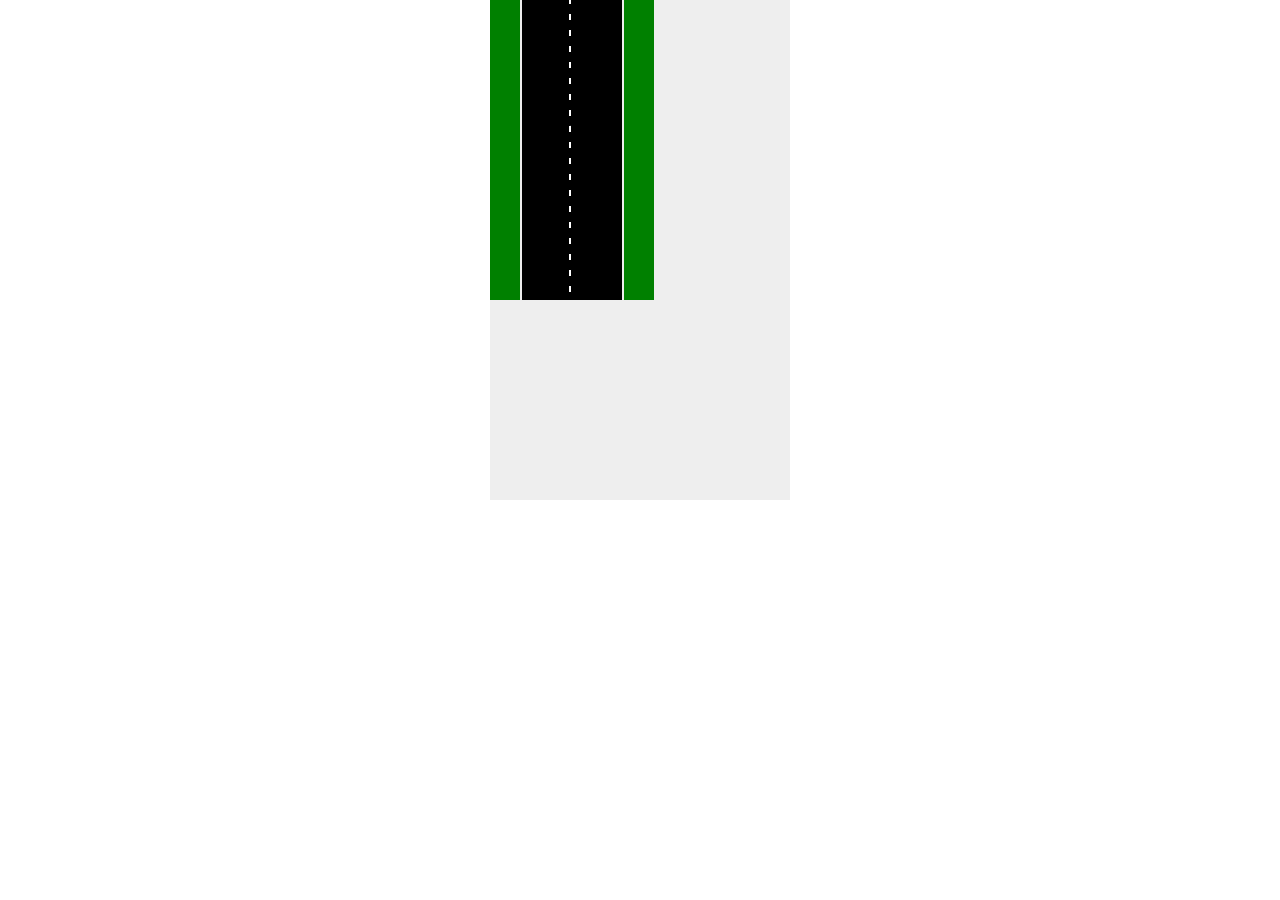
==== index.html @ c70f1009 "Init road" ====
<!DOCTYPE html>
<html>
<head>
    <meta charset="UTF-8">
    <link rel="stylesheet" href="/styles/style.css">
    <script src="scripts/main.js"></script>
    <title>Road Fighter</title>
</head>
<body >
<canvas id="game-board" width="300" height="500" ></canvas>
<script>
    var canvas = document.getElementById("game-board");
    var ctx = document.getElementById('game-board').getContext('2d');
    var offset = 2;
    var offset_mulipler = 2;
    var leftPressed = false;
    var rightPressed = false;
    var upPressed = false;
    var downPressed = false;
    var x = 134;

    document.addEventListener("keydown", keyDownHandler, false);
    document.addEventListener("keyup", keyUpHandler, false);

    function keyDownHandler(e) {
        console.log(e.keyCode);
        if(e.keyCode == 39) {
            rightPressed = true;
        }
        else if(e.keyCode == 37) {
            leftPressed = true;
        }
        if(e.keyCode == 38) {
            upPressed = true;
        }
        else if(e.keyCode == 40) {
            downPressed = true;
        }
    }
    function keyUpHandler(e) {
        if(e.keyCode == 39) {
            rightPressed = false;
        }
        else if(e.keyCode == 37) {
            leftPressed = false;
        }
        if(e.keyCode == 38) {
            upPressed = false;
        }
        else if(e.keyCode == 40) {
            downPressed = false;
        }
    }

    function draw() {

        ctx.clearRect(0,0, canvas.width, canvas.height);
        ctx.fillStyle="green";
        ctx.fillRect(0,0,30,300);
        ctx.fillStyle="black";
        ctx.fillRect(32,0,100,300);
        ctx.fillStyle="green";
        ctx.fillRect(x,0,30,300);
        ctx.setLineDash([6, 10]);
        ctx.lineDashOffset = -offset*offset_mulipler;
        ctx.moveTo(80,0);
        ctx.lineTo(80,300);
        ctx.strokeStyle="white";
        ctx.stroke();

        if(upPressed) {
            offset_mulipler = 5;
        }
        else if(downPressed) {
            offset_mulipler = 1;
        }else{
            offset_mulipler = 2;
        }

        if(rightPressed){
           x = 150;
        }else{
            x = 134;
        }


    }

    function march() {
        offset++;
        if (offset > 30) {
            offset = 2;
        }
        draw();
        setTimeout(march, 20);
    }

    march();
</script>

</body>
</html>
---- styles/style.css ----
* {
    padding: 0;
    margin: 0;
}
canvas {
    background: #eee;
    display: block;
    margin: 0 auto;
}
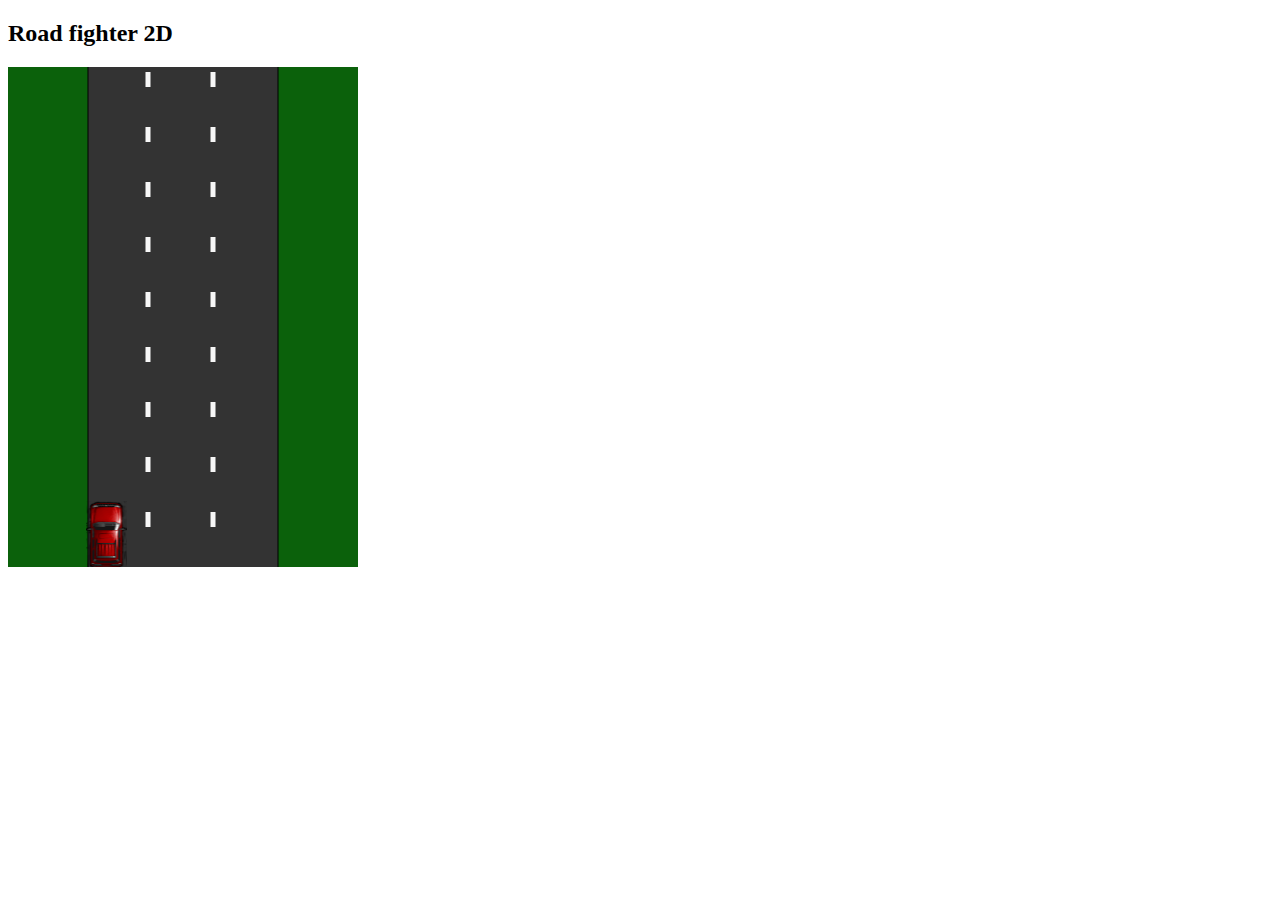
==== commit 0e3ffa83: "board works, strips moving" ====
--- a/index.html
+++ b/index.html
@@ -1,102 +1,18 @@
 <!DOCTYPE html>
-<html>
+<html lang="en">
 <head>
     <meta charset="UTF-8">
-    <link rel="stylesheet" href="/styles/style.css">
-    <script src="scripts/main.js"></script>
-    <title>Road Fighter</title>
+    <title></title>
 </head>
-<body >
-<canvas id="game-board" width="300" height="500" ></canvas>
-<script>
-    var canvas = document.getElementById("game-board");
-    var ctx = document.getElementById('game-board').getContext('2d');
-    var offset = 2;
-    var offset_mulipler = 2;
-    var leftPressed = false;
-    var rightPressed = false;
-    var upPressed = false;
-    var downPressed = false;
-    var x = 134;
-
-    document.addEventListener("keydown", keyDownHandler, false);
-    document.addEventListener("keyup", keyUpHandler, false);
-
-    function keyDownHandler(e) {
-        console.log(e.keyCode);
-        if(e.keyCode == 39) {
-            rightPressed = true;
-        }
-        else if(e.keyCode == 37) {
-            leftPressed = true;
-        }
-        if(e.keyCode == 38) {
-            upPressed = true;
-        }
-        else if(e.keyCode == 40) {
-            downPressed = true;
-        }
-    }
-    function keyUpHandler(e) {
-        if(e.keyCode == 39) {
-            rightPressed = false;
-        }
-        else if(e.keyCode == 37) {
-            leftPressed = false;
-        }
-        if(e.keyCode == 38) {
-            upPressed = false;
-        }
-        else if(e.keyCode == 40) {
-            downPressed = false;
-        }
-    }
-
-    function draw() {
-
-        ctx.clearRect(0,0, canvas.width, canvas.height);
-        ctx.fillStyle="green";
-        ctx.fillRect(0,0,30,300);
-        ctx.fillStyle="black";
-        ctx.fillRect(32,0,100,300);
-        ctx.fillStyle="green";
-        ctx.fillRect(x,0,30,300);
-        ctx.setLineDash([6, 10]);
-        ctx.lineDashOffset = -offset*offset_mulipler;
-        ctx.moveTo(80,0);
-        ctx.lineTo(80,300);
-        ctx.strokeStyle="white";
-        ctx.stroke();
-
-        if(upPressed) {
-            offset_mulipler = 5;
-        }
-        else if(downPressed) {
-            offset_mulipler = 1;
-        }else{
-            offset_mulipler = 2;
-        }
-
-        if(rightPressed){
-           x = 150;
-        }else{
-            x = 134;
-        }
-
-
-    }
-
-    function march() {
-        offset++;
-        if (offset > 30) {
-            offset = 2;
-        }
-        draw();
-        setTimeout(march, 20);
-    }
-
-    march();
-</script>
-
+<body onload="main();">
+<div>
+    <h2>Road fighter 2D</h2>
+</div>
+<canvas id="gameBoard" width="350" height="500"></canvas>
 </body>
+<script src="script/engine.js"></script>
+<script src="script/board.js"></script>
+<script src="script/car.js"></script>
+<script src="script/steering.js"></script>
+<script src="script/game.js"></script>
 </html>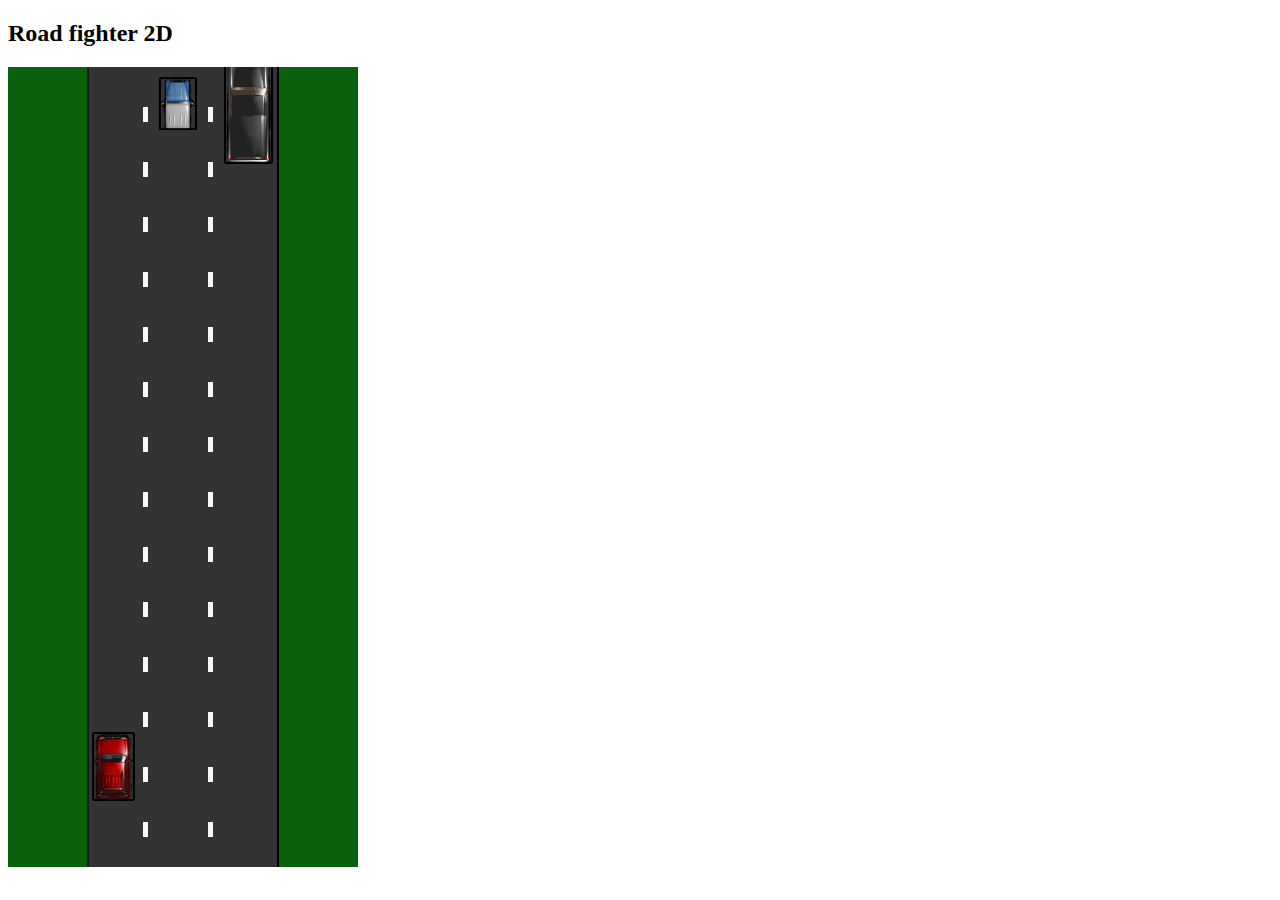
==== commit e5c4d628: "other cars - no collision detect" ====
--- a/index.html
+++ b/index.html
@@ -8,11 +8,11 @@
 <div>
     <h2>Road fighter 2D</h2>
 </div>
-<canvas id="gameBoard" width="350" height="500"></canvas>
+<canvas id="gameBoard" width="350" height="800"></canvas>
 </body>
 <script src="script/engine.js"></script>
 <script src="script/board.js"></script>
 <script src="script/car.js"></script>
-<script src="script/steering.js"></script>
+<script src="script/controls.js"></script>
 <script src="script/game.js"></script>
 </html>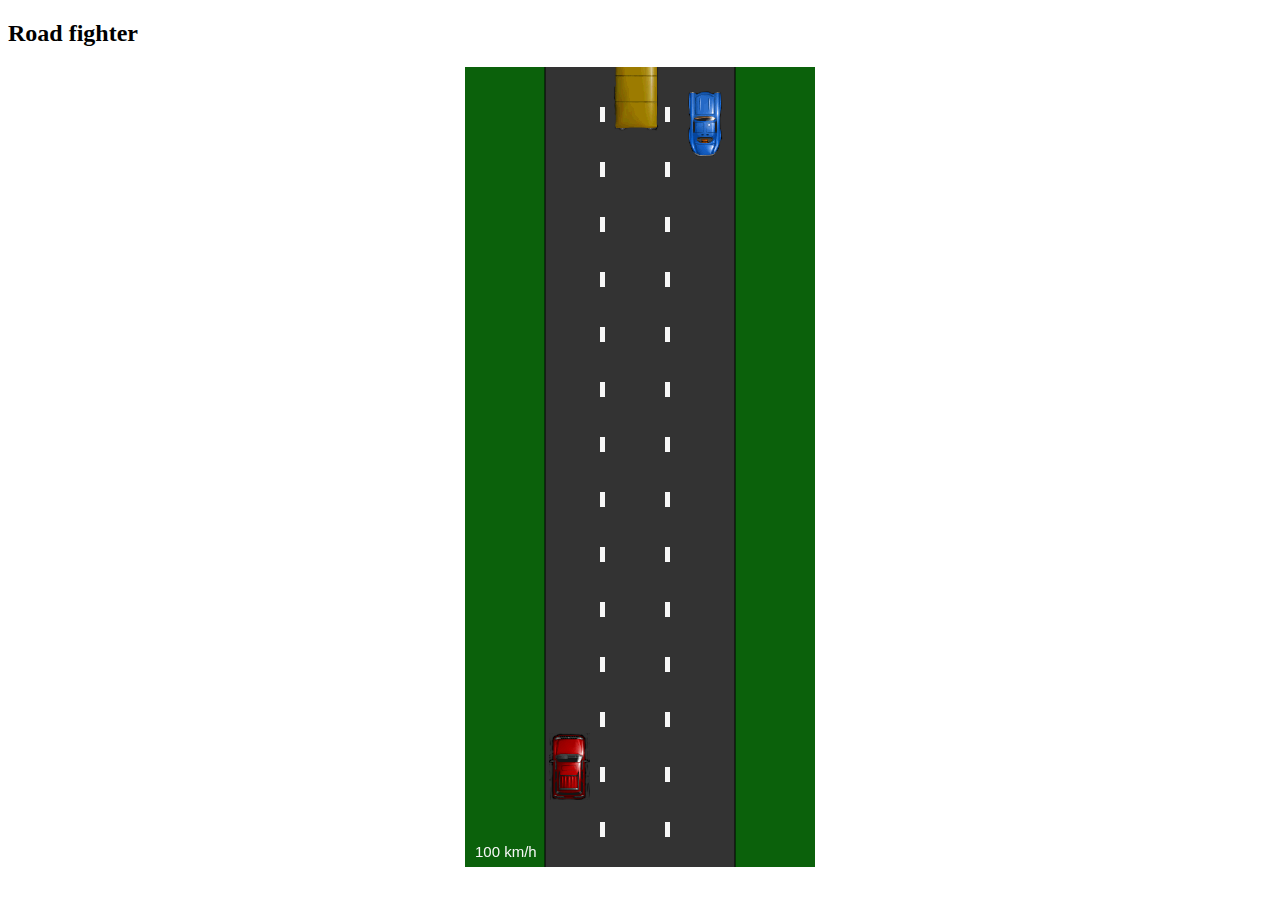
==== commit 91e29f6d: "collisions, styles, cosmetics" ====
--- a/index.html
+++ b/index.html
@@ -2,13 +2,16 @@
 <html lang="en">
 <head>
     <meta charset="UTF-8">
-    <title></title>
+    <title>Road Fighter</title>
+    <link rel="stylesheet" type="text/css" href="styles/style.css">
 </head>
 <body onload="main();">
 <div>
-    <h2>Road fighter 2D</h2>
+    <h2>Road fighter </h2>
 </div>
+
 <canvas id="gameBoard" width="350" height="800"></canvas>
+<button id="again" onclick="location.reload()">Again!</button>
 </body>
 <script src="script/engine.js"></script>
 <script src="script/board.js"></script>
--- a/styles/style.css
+++ b/styles/style.css
@@ -0,0 +1,23 @@
+canvas{
+    padding-left: 0;
+    padding-right: 0;
+    margin-left: auto;
+    margin-right: auto;
+    display: block;
+    width: 350px;
+}
+button{
+    padding-left: 0;
+    padding-right: 0;
+    margin-left: auto;
+    margin-right: auto;
+    display: none;
+    z-index: -2;
+    width: 200px;
+    height: 50px;
+    font-family: serif;
+    font-size: xx-large;
+    font-weight: bolder;
+    position: relative;
+    top: -315px;
+}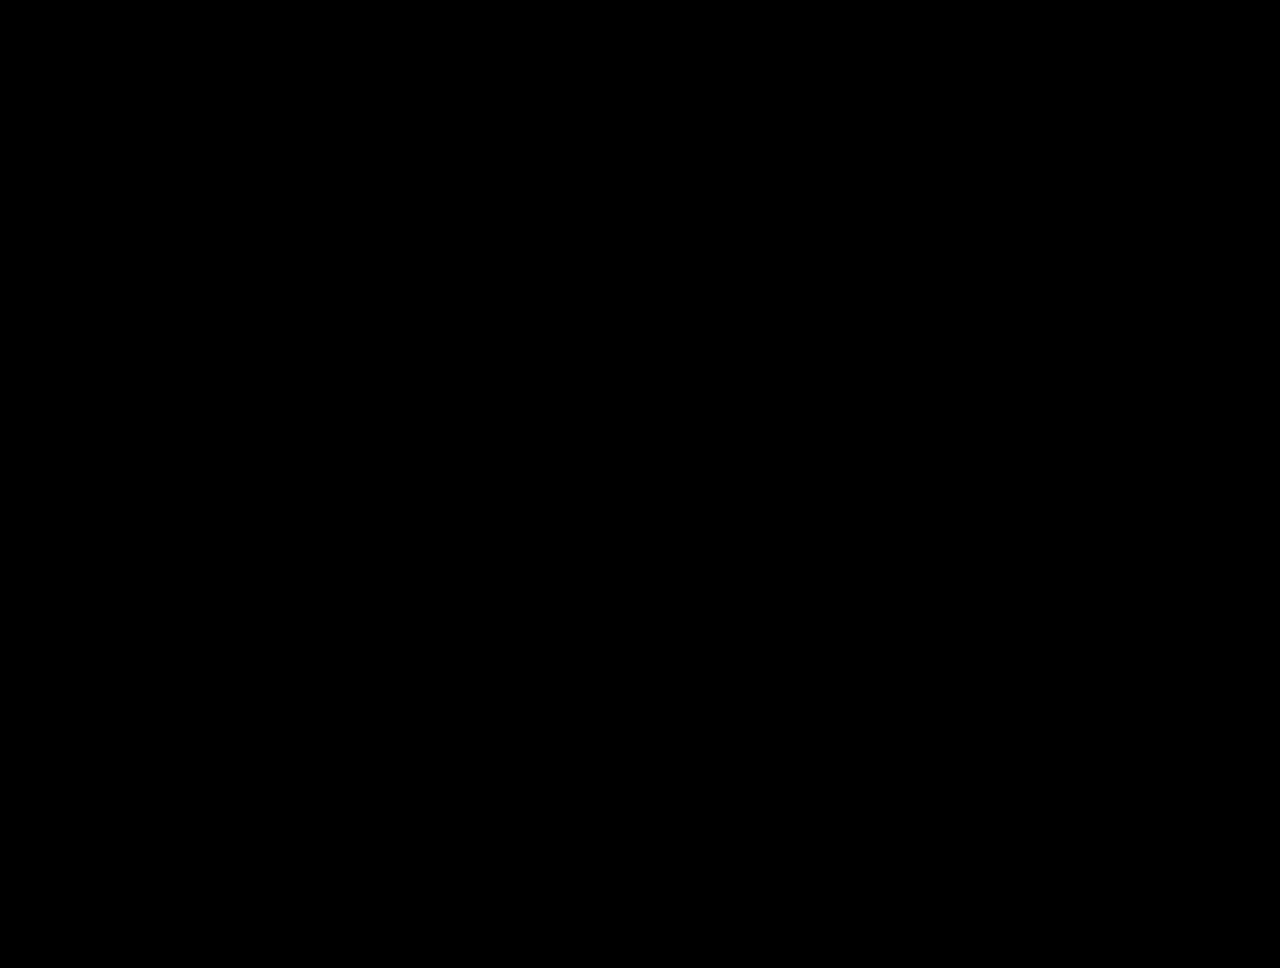
==== commit 28a4aa4e: "new board tests" ====
--- a/index.html
+++ b/index.html
@@ -6,11 +6,7 @@
     <link rel="stylesheet" type="text/css" href="styles/style.css">
 </head>
 <body onload="main();">
-<div>
-    <h2>Road fighter </h2>
-</div>
-
-<canvas id="gameBoard" width="350" height="800"></canvas>
+<canvas id="gameBoard" width="1450" height="920"></canvas>
 <button id="again" onclick="location.reload()">Again!</button>
 </body>
 <script src="script/engine.js"></script>
@@ -18,4 +14,5 @@
 <script src="script/car.js"></script>
 <script src="script/controls.js"></script>
 <script src="script/game.js"></script>
+<script src="script/board-objects.js"></script>
 </html>--- a/styles/style.css
+++ b/styles/style.css
@@ -1,10 +1,12 @@
+body{
+    background-color: black;
+}
 canvas{
     padding-left: 0;
     padding-right: 0;
-    margin-left: auto;
     margin-right: auto;
     display: block;
-    width: 350px;
+    width: 1500px;
 }
 button{
     padding-left: 0;
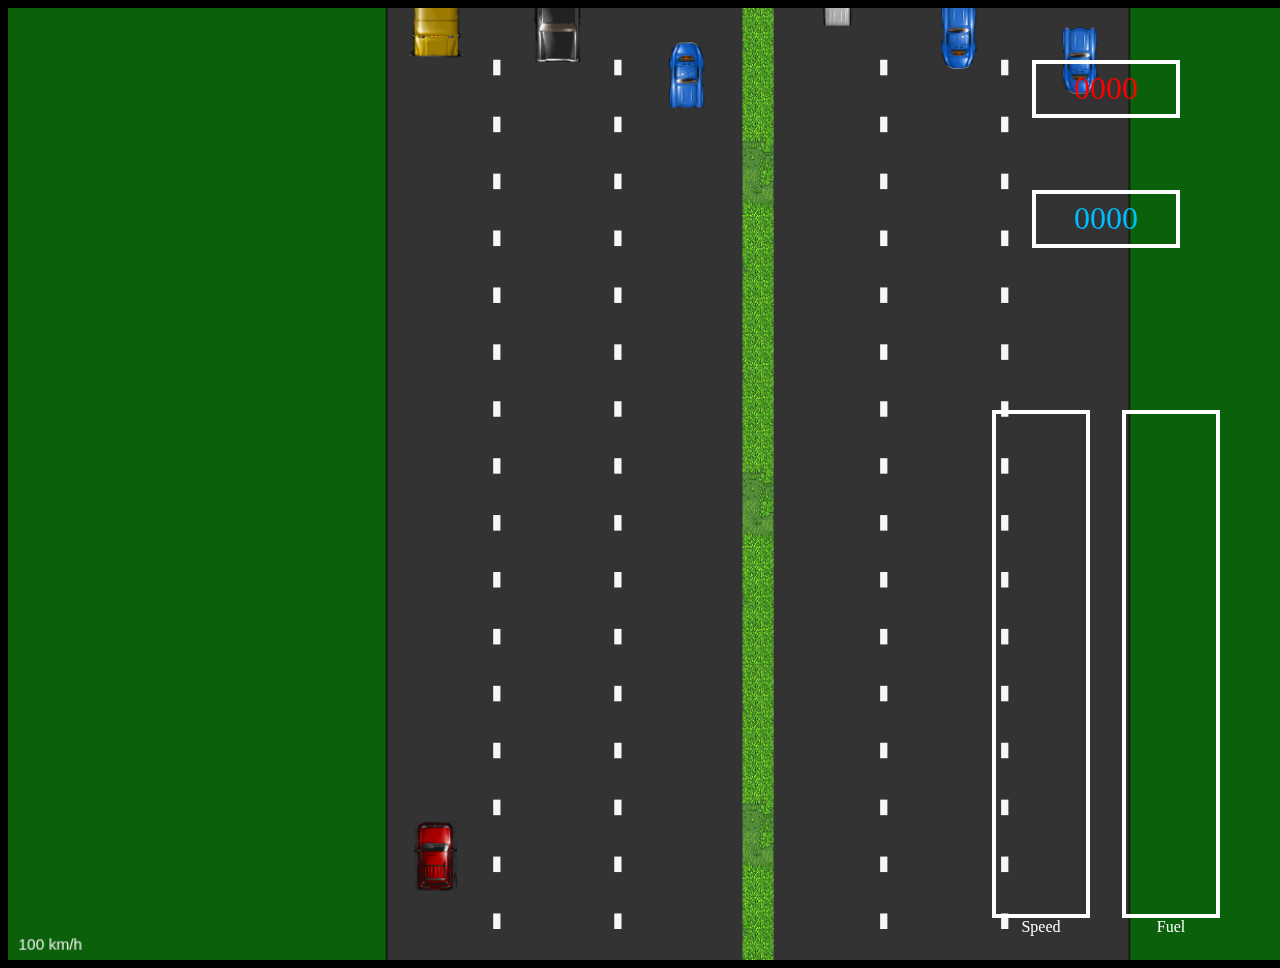
==== commit 5a5bbeb1: "2 lanes, trees on sides" ====
--- a/index.html
+++ b/index.html
@@ -6,8 +6,30 @@
     <link rel="stylesheet" type="text/css" href="styles/style.css">
 </head>
 <body onload="main();">
+<div id="loadScreen"></div>
 <canvas id="gameBoard" width="1450" height="920"></canvas>
 <button id="again" onclick="location.reload()">Again!</button>
+
+<div id="speedCounter">
+    <div id="speedCounterBar"></div>
+    <span id="speedCounterLabel">Speed</span>
+</div>
+
+<div id="fuelCounter">
+    <div id="fuelCounterBar"></div>
+    <span id="fuelCounterLabel">Fuel</span>
+</div>
+
+<div id="highScoreContainer">
+    <div id="highScore">
+        0000
+    </div>
+</div>
+<div id="scoreContainer">
+    <div id="score">
+        0000
+    </div>
+</div>
 </body>
 <script src="script/engine.js"></script>
 <script src="script/board.js"></script>
--- a/styles/style.css
+++ b/styles/style.css
@@ -12,7 +12,7 @@
     padding-left: 0;
     padding-right: 0;
     margin-left: auto;
-    margin-right: auto;
+    margin-right: 1035px;
     display: none;
     z-index: -2;
     width: 200px;
@@ -21,5 +21,83 @@
     font-size: xx-large;
     font-weight: bolder;
     position: relative;
-    top: -315px;
+    top: -414px;
+}
+#highScoreContainer{
+    display: block;
+    position: absolute;
+    top: 60px;
+    right: 100px;
+    border: solid 4px white;
+    width: 140px;
+    height: 50px;
+}
+
+#scoreContainer{
+    display: block;
+    position: absolute;
+    top: 190px;
+    right: 100px;
+    border: solid 4px white;
+    width: 140px;
+    height: 50px;
+}
+#highScore{
+
+    color: red;
+    font-family: Serif;
+    font-weight: 500;
+    text-align: center;
+    font-size: xx-large;
+    padding: 6px;
+}
+#score{
+    color: deepskyblue;
+    font-family: Serif;
+    font-weight: 500;
+    text-align: center;
+    font-size: xx-large;
+    padding: 6px;
+}
+#fuelCounter{
+    display: block;
+    position: absolute;
+    top: 410px;
+    right: 60px;
+}
+#fuelCounterBar{
+    border: solid 4px white;
+    width: 90px;
+    height: 500px;
+}
+#speedCounter{
+    display: block;
+    position: absolute;
+    top: 410px;
+    right: 190px;
+
+}
+#speedCounterBar{
+    width: 90px;
+    height: 500px;
+    border: solid 4px white;
+}
+#loadScreen{
+    width : 100%;
+    height : 100%;
+    display: block;
+}
+
+#speedCounterLabel{
+    color: white;
+    display: block;
+    position: relative;
+    text-align: center;
+}
+
+#fuelCounterLabel{
+    color: white;
+    display: block;
+    position: relative;
+    text-align: center;
 }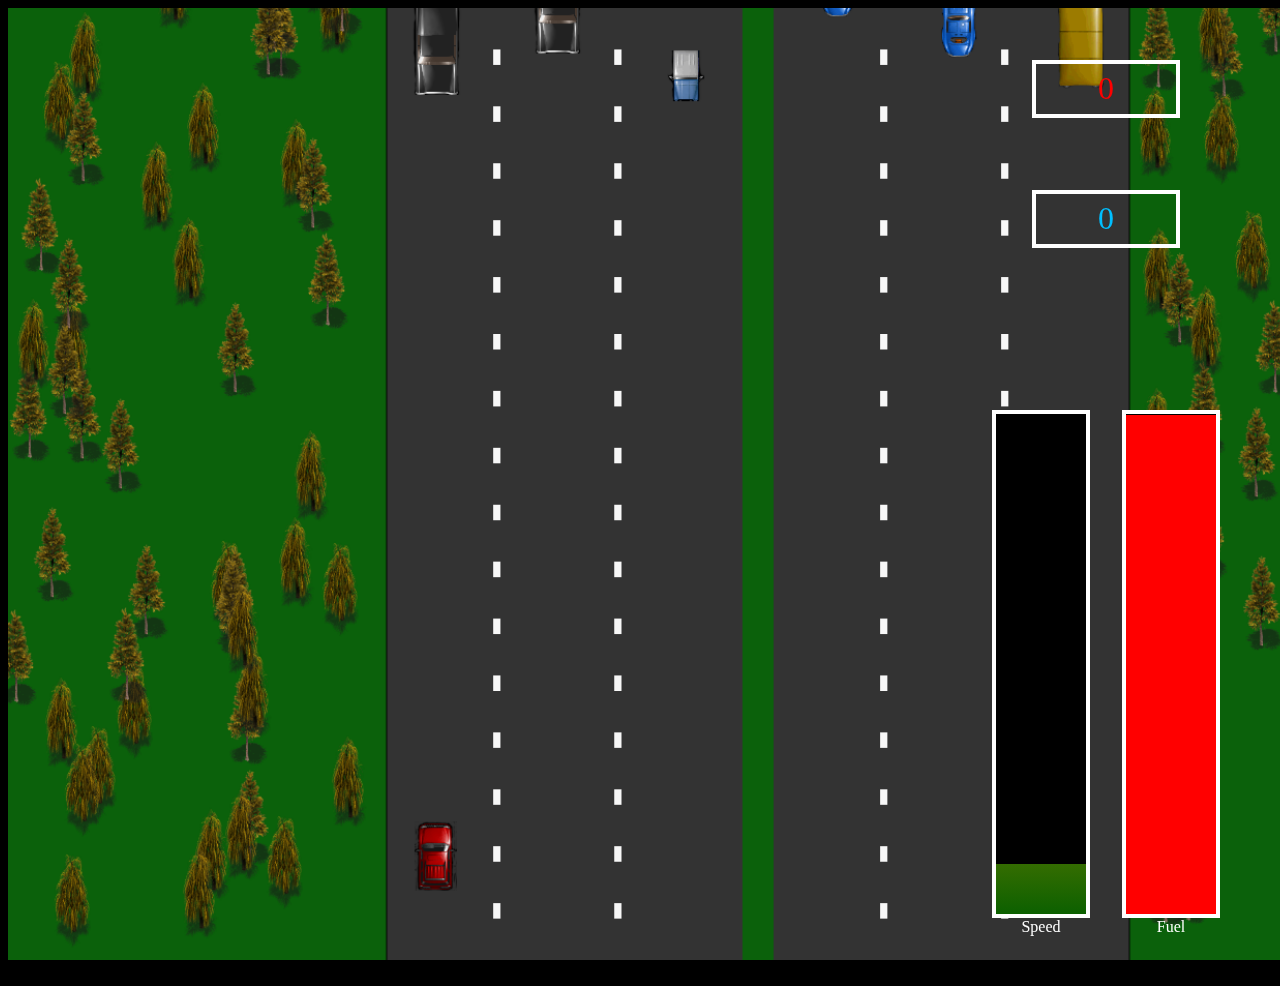
==== commit 41459d35: "added details" ====
--- a/index.html
+++ b/index.html
@@ -8,26 +8,31 @@
 <body onload="main();">
 <div id="loadScreen"></div>
 <canvas id="gameBoard" width="1450" height="920"></canvas>
-<button id="again" onclick="location.reload()">Again!</button>
+<button id="again" onclick="restart()">Again!</button>
 
 <div id="speedCounter">
-    <div id="speedCounterBar"></div>
+    <div id="speedCounterBar">
+        <div id="speedCounterLevel"></div>
+    </div>
     <span id="speedCounterLabel">Speed</span>
 </div>
 
 <div id="fuelCounter">
-    <div id="fuelCounterBar"></div>
+    <div id="fuelCounterBar">
+        <div id="fuelCounterLevel"></div>
+    </div>
     <span id="fuelCounterLabel">Fuel</span>
 </div>
 
 <div id="highScoreContainer">
     <div id="highScore">
-        0000
+        0
     </div>
 </div>
+Score:
 <div id="scoreContainer">
     <div id="score">
-        0000
+        0
     </div>
 </div>
 </body>
--- a/styles/style.css
+++ b/styles/style.css
@@ -12,7 +12,7 @@
     padding-left: 0;
     padding-right: 0;
     margin-left: auto;
-    margin-right: 1035px;
+    margin-right: 960px;
     display: none;
     z-index: -2;
     width: 200px;
@@ -69,6 +69,7 @@
     border: solid 4px white;
     width: 90px;
     height: 500px;
+    background: red;
 }
 #speedCounter{
     display: block;
@@ -81,6 +82,7 @@
     width: 90px;
     height: 500px;
     border: solid 4px white;
+    background: linear-gradient(to bottom, #bf0303 1%,#eda704 44%,#0c6000 100%);
 }
 #loadScreen{
     width : 100%;
@@ -100,4 +102,16 @@
     display: block;
     position: relative;
     text-align: center;
+}
+
+#speedCounterLevel{
+    width: 100%;
+    height: 10%;
+    background-color: black;
+}
+
+#fuelCounterLevel{
+    width: 100%;
+    height: 0px;
+    background-color: black;
 }